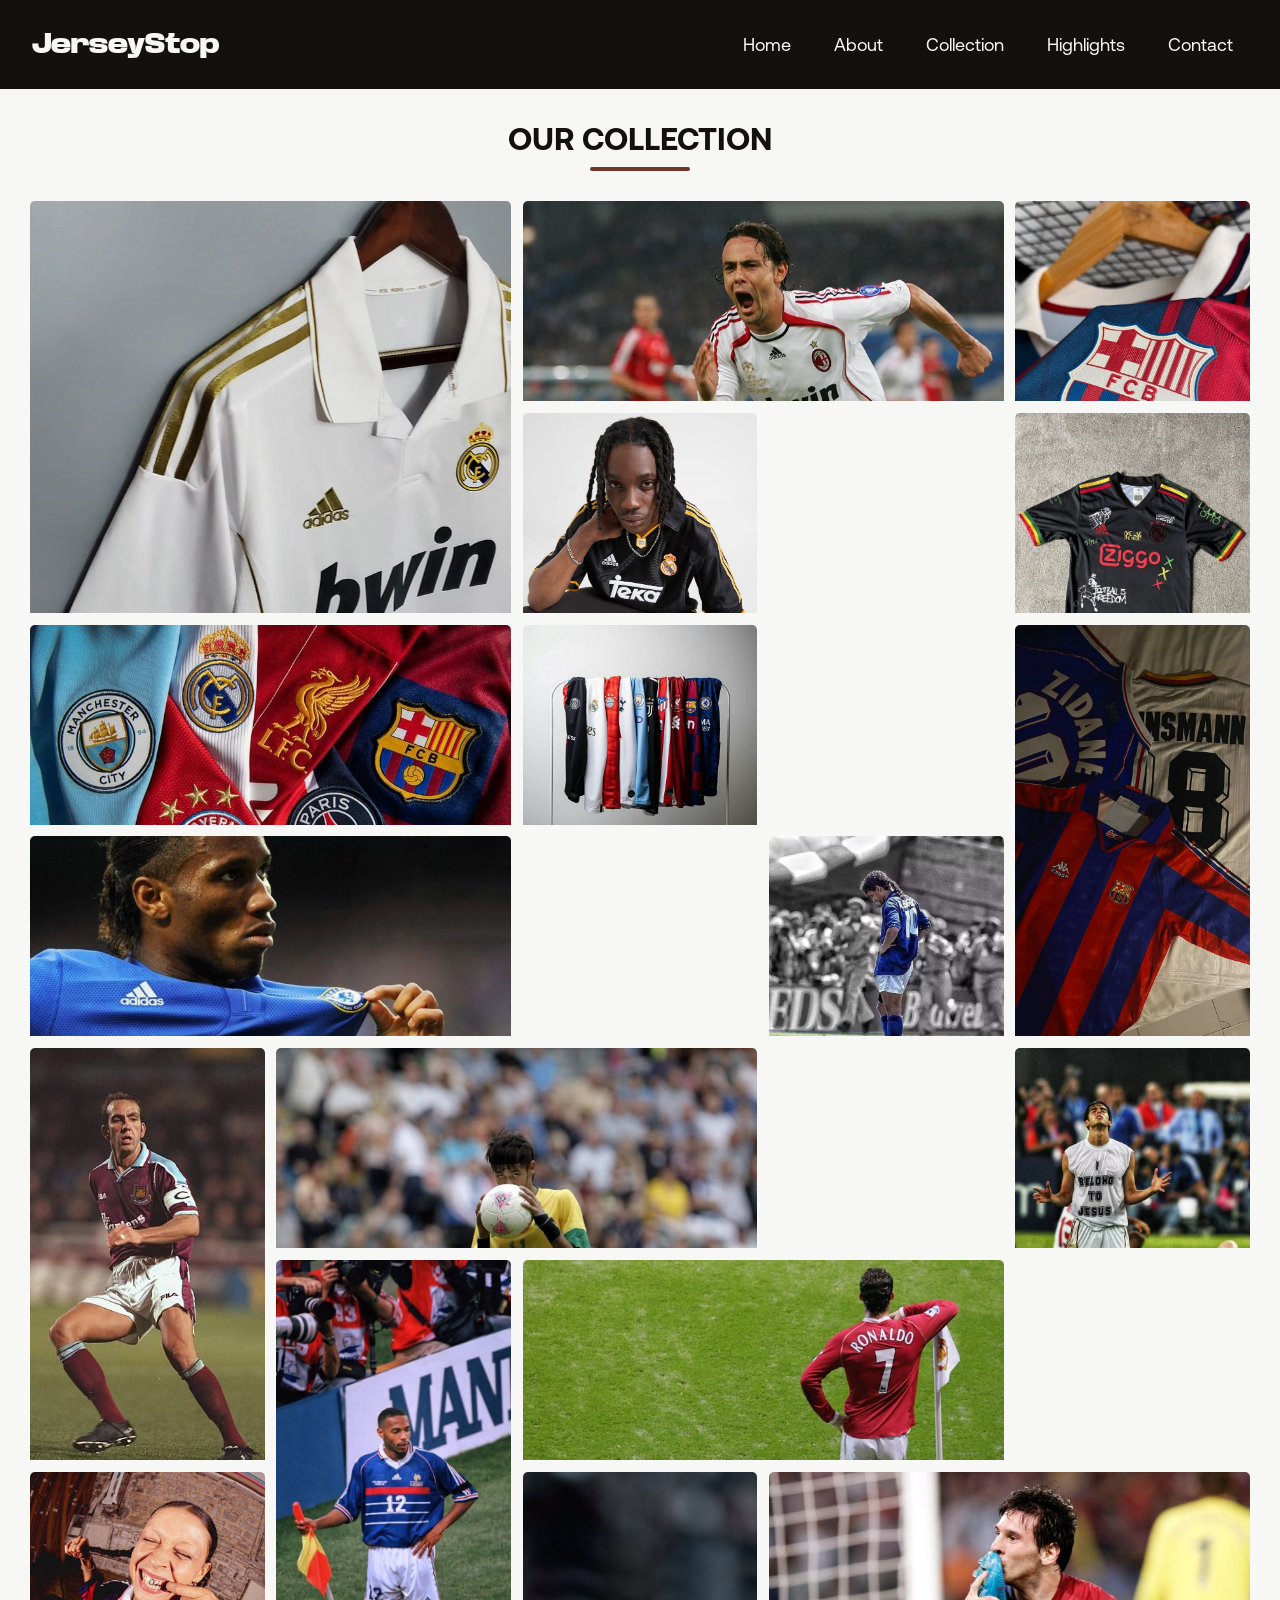
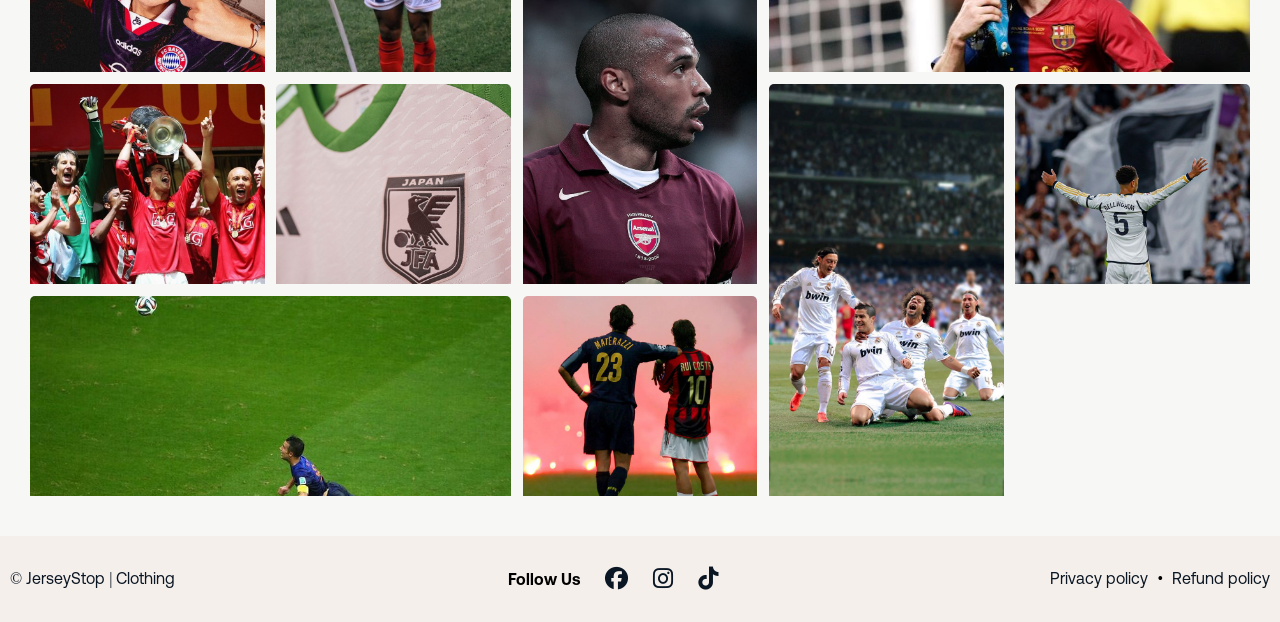
==== collection.html @ 0f19c54c "Add files via upload" ====
<!DOCTYPE html>
<html lang="en">
<head>
    <meta charset="UTF-8">
    <meta name="viewport" content="width=device-width, initial-scale=1.0">

    <title>JerseyStop | Collection</title>

     <!--Links for Favicon icon-->
     <link rel="icon" type="img/jpg" href="img/logo.jpg">

    <!--Links for CSS files-->
    <link rel="stylesheet" href="jersey.css">
    <link rel="stylesheet" href="general.css">
    <link rel="stylesheet" href="collection.css">

    <!--Link for icons-->
    <link rel="stylesheet" href="https://cdnjs.cloudflare.com/ajax/libs/font-awesome/6.7.2/css/all.min.css">
</head>
<body>
    <!--Header-->
    <header>
        <nav class="nav-bar section-content">
            <div class="logo-bar">
               
                <a href="index.html" class="nav-logo">
                    <h2 class="logo-text">JerseyStop</h2>
                </a>
            </div>
          
            <ul class="nav-list">

                <button id="menu-close-button" class="fas fa-times"></button>
            
                <li class="nav-item">
                    <a href="index.html" class="nav-link">Home</a>
                </li>
                <li class="nav-item">
                    <a href="index.html" class="nav-link">About</a>
                </li>
                <li class="nav-item">
                    <a href="index.html" class="nav-link">Collection</a>
                </li>
                <li class="nav-item">
                    <a href="index.html" class="nav-link">Highlights</a>
                </li>
                <li class="nav-item">
                    <a href="index.html" class="nav-link">Contact</a>
                </li>
            </ul>

            <button id="menu-open-button" class="fas fa-bars"></button>

        </nav>
    </header>

    <main>
        <!--Collection Section-->
        <section class="collection-section" style="background-color: #f7f7f6; color: #14100f;">
            <h1 class="section-title animate" style="padding-top: 80px;">
                Our Collection
            </h1>

            <div class="section-content ">

               <div class="gallery animate">

                <figure>
                    <img src="img/1.jpeg" alt="">
                </figure>
                <figure>
                    <img src="img/38.jpeg" alt="">
                </figure>
                <figure>
                    <img src="img/19.jpeg" alt="">
                </figure>
                <figure>
                    <img src="img/4.jpeg" alt="">
                </figure>
                <figure>
                    <img src="img/20.jpeg" alt="">
                </figure>
                <figure>
                    <img src="img/6.jpg" alt="">
                </figure>
                <figure>
                    <img src="img/7.jpeg" alt="">
                </figure>
                <figure>
                    <img src="img/8.jpg" alt="">
                </figure>
                <figure>
                    <img src="img/9.jpg" alt="">
                </figure>
                <figure>
                    <img src="img/42.jpeg" alt="">
                </figure>

                <figure>
                    <img src="img/21.jpeg" alt="">
                </figure>
                <figure>
                    <img src="img/44.jpeg" alt="">
                </figure>
                <figure>
                    <img src="img/34.jpeg" alt="">
                </figure>
                <figure>
                    <img src="img/36.jpeg" alt="">
                </figure>
                <figure>
                    <img src="img/25.jpeg" alt="">
                </figure>
               
                <figure>
                    <img src="img/47.jpeg" alt="">
                </figure>
               
                <figure>
                    <img src="img/33.jpeg" alt="">
                </figure>

                <figure>
                    <img src="img/40.jpeg" alt="">
                </figure>
                <figure>
                    <img src="img/12.jpeg" alt="">
                </figure>
                <figure>
                    <img src="img/13.jpeg" alt="">
                </figure>
                <figure>
                    <img src="img/35.jpeg" alt="">
                </figure>
                <figure>
                    <img src="img/26.jpeg" alt="">
                </figure>
               
                <figure>
                    <img src="img/17.jpeg" alt="">
                </figure>
                
                <figure>
                    <img src="img/29.jpeg" alt="">
                </figure>
                <figure>
                    <img src="img/46.jpeg" alt="">
                </figure>
                <figure>
                    <img src="img/48.jpeg" alt="">
                </figure>
                <figure>
                    <img src="img/43.jpeg" alt="">
                </figure>
                <figure>
                    <img src="img/45.jpeg" alt="">
                </figure>
                
               </div>

            </div>
            
        </section>
        <!--Footer Section-->
        <footer class="footer-section">
           <div class="section-content">
            <p class="copyright-text"> &#169; JerseyStop | Clothing</p>
            
            <div class="social-link-list">
                <p class="text">Follow Us</p>
                <a href="https://www.facebook.com/profile.php?id=61565590057423" class="social-link" target="_blank">
                    <i class="fa-brands fa-facebook"></i>
                </a>
                <a href="https://www.instagram.com/jerseystopnepal/" class="social-link" target="_blank">
                    <i class="fa-brands fa-instagram"></i>
                </a>
                <a href="https://www.tiktok.com/@jerseystopnepal" class="social-link" target="_blank">
                    <i class="fa-brands fa-tiktok"></i>
                </a>
               </div>

               <p class="policy-text">
                <a href="#" class="policy-link">Privacy policy</a>
                <span class="separator">&bull;</span>
                <a href="#" class="policy-link">Refund policy</a>
               </p>

           </div>
          
        </footer>
    </main>

    <script src="jersey.js"></script>
</body>
</html>
---- jersey.css ----
header{
    width: 100%;
    z-index: 5;
    position: fixed; /* to make the header fixed */
    background-color: #14100f;
}

header .nav-bar{

    display: flex;
    align-items: center;
    justify-content: space-between;
    padding: 32px;
}
.nav-bar .logo-bar{
    display: flex;
    align-items: center;
    
}
.nav-bar .logo-bar .logo-text{
    line-height: 1;
    font-family: baseneue;
    padding-right: 50px;
    font-size: 25px;
    color: #f7f7f6;
}

.nav-bar .nav-list{
    display: flex;
    align-items: center;
    gap: 13px;
} 


.nav-bar .nav-list .nav-link{
    font-size: 18px;
    padding: 0 15px;
    
    color: #f7f7f6;
    position: relative;
}
.nav-bar .nav-list .nav-link:hover{
    color: white;
}
.nav-bar .nav-list .nav-link::before{
    content: '';
    position: absolute;
    bottom: -2px;
    left: 0;
    width: 0;
    height: 2px;
    border-radius: 3px;
    background-color:#f7f7f6;
    transition: 0.3s ease;
}
.nav-bar .nav-list .nav-link:hover::before{
    width: 100%;
}
/*Hero-section*/

.hero-section{
    min-height: 100vh; /* to make the hero section full height */
   background-image: linear-gradient(
    rgba(4,9,30,0.7),rgba(4,9,30,0.7)),
    url(img/bg1.jpg);
    background-position: center;
    background-size: cover;

   


}
.hero-section .section-content{
    display: flex;
    align-items: center;
    justify-content: center;
    min-height: 100vh; /* to make the hero section full height */

}
.hero-section .hero-detail{
    color: #f7f7f6;
   text-align: center;
    
    
}
.hero-section .hero-detail .title{
    font-size: 50px;
    font-family: baseneue-mid;
    color: #f5efeb
}
.hero-section .hero-detail .title .title-main{
    font-family: baseneue-mid;
    color: #f5efeb
}
.hero-section .hero-detail .subtitle{
    font-size: 30px;
    margin: 15px 0;

    
}


.hero-section .hero-detail .buttons{
    display: flex;
    gap: 30px;
    
    margin-top: 40px;
    justify-content: center;
}
.hero-section .hero-detail .button{
    padding: 10px 26px;
    background: transparent;
    color: #f7f7f6;
    border-radius: 8px;
    border: 2px solid #f7f7f6;
    font-family: baseneue-mid;
    overflow: hidden;
    z-index: 1;
    transition: 0.3s ease;
    position: relative;
}
.hero-section .hero-detail .button::before{
    content: '';
    position: absolute;
    top: 0;
    left: 0;
    width: 0;
    height: 100%;
    background: #f7f7f6;
    transition: 0.5s;
    z-index: -1;
}
.hero-section .hero-detail .button:hover::before
{
    width: 100%;
}
.hero-section .hero-detail .button:hover{
    color: #14100f;
}

/*Brand-section*/
.brand-section{
    padding: 40px 0;
    background: #f7f7f6;
    height: auto;
}

.brand-section .section-content{
    display: flex;
    flex-direction: column;
    align-items: center;
    justify-content: center;
    text-align: center;
    
}

.brand-section  .feature-details{
    margin: 0 auto;
    width: 70%;
    
    
}
.brand-section .feature-details .title{
    font-size: 23px;
    font-family: baseneue-mid;
    text-transform: uppercase;
    margin-bottom:20px;
}
.brand-section .feature-details .title .title-main{
    font-family: baseneue-mid;
    color: rgb(110, 5, 5);
}

.brand-section .feature-details .description{
    font-size: 18px;
   
}

.brand-section .container{
    display: flex;
    justify-content: center;
    gap: 30px;
    margin-top: 30px;
    width: 100%;
}

.brand-section .container .support-container{
    width: 350px;
    height: auto;
    background-color:#efefef;
    border-radius: 5px;
   box-shadow: 0 0 5px rgb(207, 207, 207);
    text-align: center;
    transition: 0.3s ease;
    
}
.brand-section .container .support-container:hover{
    background-color: #eaeaea;
    box-shadow: 0 0 7px rgb(163, 163, 163);
}
.brand-section .support-container .support-icon{
    width: 60px;
}
.brand-section .support-container .text{
    font-size: 17px;
    margin: 7px 0;
}
.brand-section .support-container .text-supp{
    font-size: 14px;
}

/*Collection Section*/
.collection-section{
    height: auto;
    background: #14100f;
    color: #f7f7f6;
    padding: 40px 0;

}
.collection-section .section-content{
    display: flex;
    align-items: center;
    gap: 25px;
    height: auto;
   
}
.collection-section .collect-img-wrapper{
    width: 650px;
    
   
}
.collection-section .collect-img-wrapper .collect-img{
    width: 100%;
    height: 450px;
    object-fit: cover;
    border-radius: 5px;
    transition: 0.3s ease;
}
.collection-section .collect-img-wrapper .collect-img:hover{
    box-shadow: 0 0 10px gray;
    
}
.collection-section .collection-detail .title{
    font-size: 40px;
    font-family: baseneue-mid;
    width: 50%;
   
    
}
.collection-section .collection-detail .title .title-main{
    font-family: dreams;
    font-size: 40px;
}
.collection-section .collection-detail .description{
    font-size: 16px;
    margin: 10px 0;
}

.collection-section .collection-detail .buttons{
    margin: 40px;
    position: relative;
}

.collection-section .collection-detail .button{
    padding: 15px 25px;
    font-family: baseneue-mid;
    background-color: #f7f7f6;
    color: #14100f;
    position: absolute;
    left: -40px;
    border-radius: 15px;
    transition: 0.4s ease;
}
.collection-section .collection-detail .button:hover{
    border-bottom-right-radius: 0px;
    box-shadow: 0 0 17px gray;
    
}

/*Highlight Section*/
.highlight-section{
    height: auto;
    background: #f7f7f6;
    color: #14100f;
    padding: 20px 0;
    padding-bottom: 50px;
}
.highlight-section .section-content{
    display: flex;
    flex-wrap: wrap;
    justify-content: center;
    padding: 5px 60px;
    gap: 20px;
}
.highlight-section .highlight-card{
    max-width: 250px;
    width: calc(33.33%-20px);
    height: auto;
    border-radius: 3px;
    background-color: rgb(242, 241, 241);
    box-shadow: 0 0 3px rgb(56, 56, 56);
    transition: 0.5s ease;
}
.highlight-section .highlight-card:hover{
    box-shadow: 0 0 16px gray;
    
}
.highlight-section .highlight-card .highlight-img{
    width: 250px;
    height: 300px;
    object-fit: cover;
    border-radius: 3px;
}

.highlight-section .highlight-card .text{
    font-size: 20px;
    margin-top: 5px;
    margin-left: 3px;
}
.highlight-section .highlight-card .text span{
    font-size: 14px;
    margin-left: 5px;
   
    color: rgb(145, 143, 143);
}

.highlight-section .highlight-card .date{
    font-size: 15px;
    margin: 5px 0;
    margin-left: 3px;
  
    color: gray;
}
.highlight-section .highlight-card .price{
    font-size: 15px;
    margin: 5px 3px;
    color: rgb(43, 42, 42);
}

/*Contact Section*/

.contact-section {
    height: auto;
    background-color: #0f1a2b;
   color: #e6f0f2;
    padding: 40px 80px;
}
.contact-section .section-content {
    display: flex;
    align-items: flex-start; 
    gap: 50px;
    justify-content: space-between; 
}

.contact-section .section-title::after{
    background-color: rgb(255, 185, 56);
}

.contact-section .contact-detail{
    padding: 30px 50px;
    background-color:#efefef;
    color: #14100f;
    border-radius: 5px;
    box-shadow: 0 0 5px rgb(207, 207, 207);
   transition: all ease 0.3s;
   
}

.contact-section .contact-detail:hover{
    box-shadow: 0 0 10px rgb(163, 163, 163);
    background-color: #e2e1e1;
}
.contact-section .contact-details .contact-detail{
  margin-bottom: 20px;
}
.contact-section .contact-detail .title{
    margin-bottom: 5px;
}

.contact-section .contact{
    display: flex;
    flex-direction: column;
    gap: 15px;  
}
.contact-section .contact-title .title{
    font-family: baseneue-mid;
}
.contact-section .contact input{
    display: flex;
    flex-direction: column;
    width: 400px;
    height: 50px;
    border: 2px solid rgb(230, 230, 230);
    outline: none;
    box-shadow: 0 0 5px rgb(216, 216, 216);
   padding-right: 25px;
   padding-left: 5px;
   font-weight: 500;
    border-radius: 5px;
}
.contact-section .contact .contact-inputs::placeholder{

    color: rgb(180, 180, 180);
}
.contact-section .contact .contact-inputs:focus{
    border-color: orange;
}
.contact-section .contact textarea{
    height: 140px;
    border: 2px solid rgb(230, 230, 230);
    outline: none;
    box-shadow: 0 0 5px rgb(216, 216, 216);
    border-radius: 5px;
    padding-left: 5px;
    padding-top: 15px;
    resize: vertical;
}
.contact-section .contact .submit-btn{
    padding: 15px 30px;
    font-size: 16px;
    gap: 10px;
    border: none;
    color: #14100f;
    border-radius: 15px;
    background-color: #f6fafd;
    transition: all 0.3s ease;
}
.contact-section .contact .submit-btn:hover{
    box-shadow: 0 0 15px gray;
}
.contact-section .contact .submit-btn:active{
    opacity: 0.9;
}

/*Footer Section*/

.footer-section{
    padding: 20px 0;
    background-color: #f5efeb;
    
}
.footer-section .section-content{
    padding: 10px;
    display: flex;
    align-items:center;
    justify-content: space-between;
}

.footer-section :where(.copyright-text, .social-link, .policy-link){
    color: #0a1623;
}

.footer-section .social-link-list{
    display: flex;
    align-items: center;
    gap: 25px;
}
.footer-section .social-link-list .text{
    font-family: aeonik-bold;
}

.footer-section .social-link-list .social-link{
    font-size: 23px;
    transition: all 0.2s ease;
}
.footer-section .social-link-list .social-link:hover{
    color: rgb(253, 197, 94);
}
.footer-section .policy-text .separator{
    margin: 0 5px;
}

/*Responsive Design*/

@media screen and (max-width: 900px){
    body.show-mobile-menu header::before{
        content: '';
        position: fixed;
        left:0;
        top: 0;
        height: 100%;
        width: 100%;
        backdrop-filter: blur(5px);
        background: rgba(47, 47, 47, 0.3);
    }

    .nav-bar :where(#menu-open-button, #menu-close-button),
    .about-section .about-details{
        font-size: 20px;
        display: block; 
        background: none; /* Removes the background */
        border: none; /* Removes any border if present */
        outline: none; /* Removes the outline */
        color: #f7f7f6;

    }
    .nav-bar :where( #menu-close-button)
    {
        color:#14100f;
    }
    .nav-bar #menu-close-button{
        position: absolute;
        right: 30px;
        top: 30px;
    }

    .nav-bar .nav-list {
        display: block;
        position: fixed;
        width: 100%;
        height: 340px;
        left:0px;
        top:-340px;
        display: flex;
        flex-direction: column;
        align-items: center;
        padding: 20px;
        gap:15px;
        
        background: #f7f7f6;
        transition: 0.5s ease;
    }

    body.show-mobile-menu .nav-bar .nav-list{
        top: 0px;
    }

    .nav-bar .nav-list .nav-link {
        display: block; /* Ensure each link takes full width */
        margin-top: 0; /* Remove extra margin */
        text-align: center; /* Center-align the text */
        padding: 10px 0; /* Add padding for better spacing */
        font-size: 20px;
        color: #14100f;
    }
    .nav-bar .nav-list .nav-link:hover{
        color: black;
    }
    .nav-bar .nav-list .nav-link::before{
        content: '';
        position: absolute;
        bottom: -2px;
        left: 0;
        width: 0;
        height: 2px;
        border-radius: 3px;
        background-color:#14100f;
        transition: 0.3s ease;
    }

    .brand-section .brand-img-wrapper {
        max-width: 370px; /* Reduce the maximum width */
        display: flex;
        justify-content: space-between;
        
    }

    .brand-section .brand-img {
        height: 300px; /* Reduce the height */
    }

    .collection-section .collect-img-wrapper{
        width: 450px;
        
       
    }
    .collection-section .collect-img-wrapper .collect-img{
        width: 100%;
        height: 350px;
        object-fit: cover;
        
    }

    .highlight-section .section-content {
        display: flex; /* Use Flexbox */
        flex-wrap: wrap; /* Allow wrapping if necessary */
        justify-content: center; /* Center the cards horizontally */
        gap: 15px; /* Adjust spacing between the cards */
    }

    .highlight-section .highlight-card {
        width: calc(33.33% - 15px); /* Ensure 3 cards fit in a row */
        max-width: 230px; /* Set a maximum width for the cards */
        height: auto; /* Maintain auto height */
        border-radius: 3px;
    }
  
    .highlight-section .highlight-card .highlight-img {
        width: 100%; /* Make the image responsive */
        height: 300px; /* Maintain aspect ratio */
        object-fit: cover; /* Ensure the image fits within its container */
        border-radius: 3px;
    }

    .contact-section .section-content{
        align-items: center;
    }

    .contact-section .contact-detail{
        margin-top: 15px;
        padding: 20px 30px;
    }
    .contact-section .contact input{
       width: 300px;
       height: 40px;
    }

}
@media screen and (min-width:900px) {
    .nav-bar .fas{
        display: none;
    }
    
}


@media screen and (max-width: 600px) {

    .nav-bar .nav-list .nav-link{
        font-size: 18px;
    }

    .hero-section .hero-detail .title {
     font-family: baseneue;   
    }
    .hero-section .hero-detail .buttons{
        font-size: 16px;
        padding: 10px 20px;
    }

    .brand-section .feature-details .title{
        font-size: 25px;
        text-transform: uppercase;
        margin-bottom:20px;
    }
    
    .brand-section .feature-details .description{
        font-size: 14px;
       
    }
    
    .brand-section .section-content .brand-item {
        flex-direction: column; /* Keep items stacked in a column */
         /* Adjust spacing for smaller screens */
        
    }

    .brand-section .brand-img-wrapper {
        max-width: 350px; /* Further reduce the width */
    }

    .brand-section .brand-img {
        height: 200px; /* Further reduce the height */
    }
    .brand-section .support-container .support-icon{
        width: 40px;
    }

    .brand-section .support-container .text{
        font-size: 13px;
    }
    .brand-section .support-container .text-supp{
        font-size: 12px;
    }

    .collection-section .collection-detail .title .title-main{
        font-size: 28px;
    }

    .collection-section .collect-img-wrapper{
        width: 400px;
        
       
    }
    .collection-section .collect-img-wrapper .collect-img{
        width: 100%;
        height: 250px;
        object-fit: cover;
        
    }

    .collection-section .collection-detail .title{
        font-size: 26px;
        width: 50%;
        
    }
    .collection-section .collection-detail .description{
        font-size: 12px;
        margin: 10px 0;
    }
    .collection-section .collection-detail .button{
        padding: 8px 10px;
        font-size: 15px;
        border-radius: 10px
    }

    .highlight-section .section-content {
        display: flex; /* Use Flexbox */
        flex-wrap: wrap; /* Allow wrapping if necessary */
        justify-content: center; /* Center the cards horizontally */
        gap: 15px; /* Adjust spacing between the cards */
    }

    .highlight-section .highlight-card {
        width:100%; /* Ensure 2 cards fit in a row */
        max-width: 250px; /* Set a maximum width for the cards */
        height: auto; /* Maintain auto height */
        border-radius: 3px;
    }

    .highlight-section .highlight-card .highlight-img {
        width: 100%; /* Make the image responsive */
        height: auto; /* Maintain aspect ratio */
        object-fit: cover; /* Ensure the image fits within its container */
        border-radius: 3px;
    }

    .contact-section .section-content{
        flex-direction: column-reverse;
        align-items: center;
    }
    .contact-section .contact-detail{
        padding: 18px 27px;
    }
    .contact-section .contact-detail .title{
        font-size: 20px;
    }
    .contact-section .contact-detail .description{
        font-size: 12px;
    }
    .contact-section .contact input{
       width: 250px;
       height: 40px;
    }

    .footer-section .section-content{
        flex-direction: column;
        align-items: center;
        gap: 20px;
    }
  
}

.animate{
    opacity: 0;
    transform: translateY(30px);
    animation: moveup 0.7s linear forwards;
}

@keyframes moveup{
    100%{
        opacity: 100%;
        transform: translate(0px);
    }
}



.animated {
    opacity: 0; /* Start hidden */
    transform: translateX(-50px); /* Start off-screen to the left */
    transition: opacity 0.7s ease, transform 0.7s ease; /* Smooth transition */
}

/* Final state when the element is visible */
.animated.active {
    opacity: 1; /* Fully visible */
    transform: translateX(0); /* Move to its original position */
}
---- general.css ----
*{
    margin: 0;
    padding: 0;
    box-sizing: border-box;
    font-family: aeonik;
    
}
html{
    scroll-behavior: smooth;
    scroll-padding: 6rem;
}
ul{
    list-style: none;
}

a{
    text-decoration: none;
}
button{
    cursor: pointer;
    border: none;
    background: none;
    font-family: baseneue-mid;
}

.section-content{
    margin: 0 auto;/* to center the content */
    padding: 0 30px;
    max-width: 1400px;
}

.section-title{
    font-family: aeonik-bold;
    font-style: bold;
    text-align: center;
    padding: 30px 0;
    text-transform: uppercase;
    font-size: 32px;
}

.section-title::after{
    content: "";
    width: 100px;
    height: 4px;
    display: block;
    margin: 10px auto 0;
    border-radius: 10px;
    background-color: #6e3729;
}

/*Fonts Name*/
@font-face{
    font-family: aeonik;
    src:url(fonts/aeonik.otf)
}
@font-face{
    font-family: aeonik-bold;
    src:url(fonts/AeonikTRIAL-Bold.otf)
}

@font-face{
    font-family: baseneue-mid;
    src:url(fonts/BaseNeueTrial-Medium.ttf)
}

@font-face{
    font-family: baseneue;
    src:url(fonts/BaseNeueTrial-WideBlack.ttf)
}
@font-face{
    font-family: dreams;
    src:url(fonts/Dream-Avenue.ttf)
}
---- collection.css ----
.gallery{
    display: grid;
    grid-template-columns: 
      repeat(auto-fit, minmax(12.5rem, 1fr));
    grid-auto-rows: 12.5rem;
    gap: 0.74rem;
    grid-auto-flow: dense;
}
.gallery figure{
    overflow: hidden;
    display: grid;
    
    grid-template-columns: minmax(0 ,1fr);
    grid-template-rows: minmax(0, 1fr);
}
.gallery figure:hover img{
    scale: 1.125;
}

.gallery img{
   border-radius: 5px;
    grid-row: 1/ -1;
    grid-column: 1/ -1;
    width: 100%;
    height: auto;
object-fit: cover;
    transition: scale 0.5s ease-in-out
}
@media (width > 600px){
    .gallery figure:nth-child(1){
        grid-area: span 2/ span 2;
    }
    .gallery figure:nth-child(4n+1){
        grid-row: span 2;
    }
    .gallery figure:nth-child(4n+2){
        grid-column: span 2;
    }
}
@media screen and (max-width: 600px) {
    .gallery {
        grid-template-columns: repeat(auto-fit, minmax(180px, 1fr)); /* Adjust column width */
        grid-auto-rows: 200px; /* Adjust row height */
        gap: 10px; /* Reduce spacing */
    }
    

    .gallery img {
        border-radius: 5px;
        
        width: 100%; /* Ensure images fit their containers */
        height: 100%; /* Ensure images fit their containers */
        object-fit: cover; /* Maintain aspect ratio */
    }
}
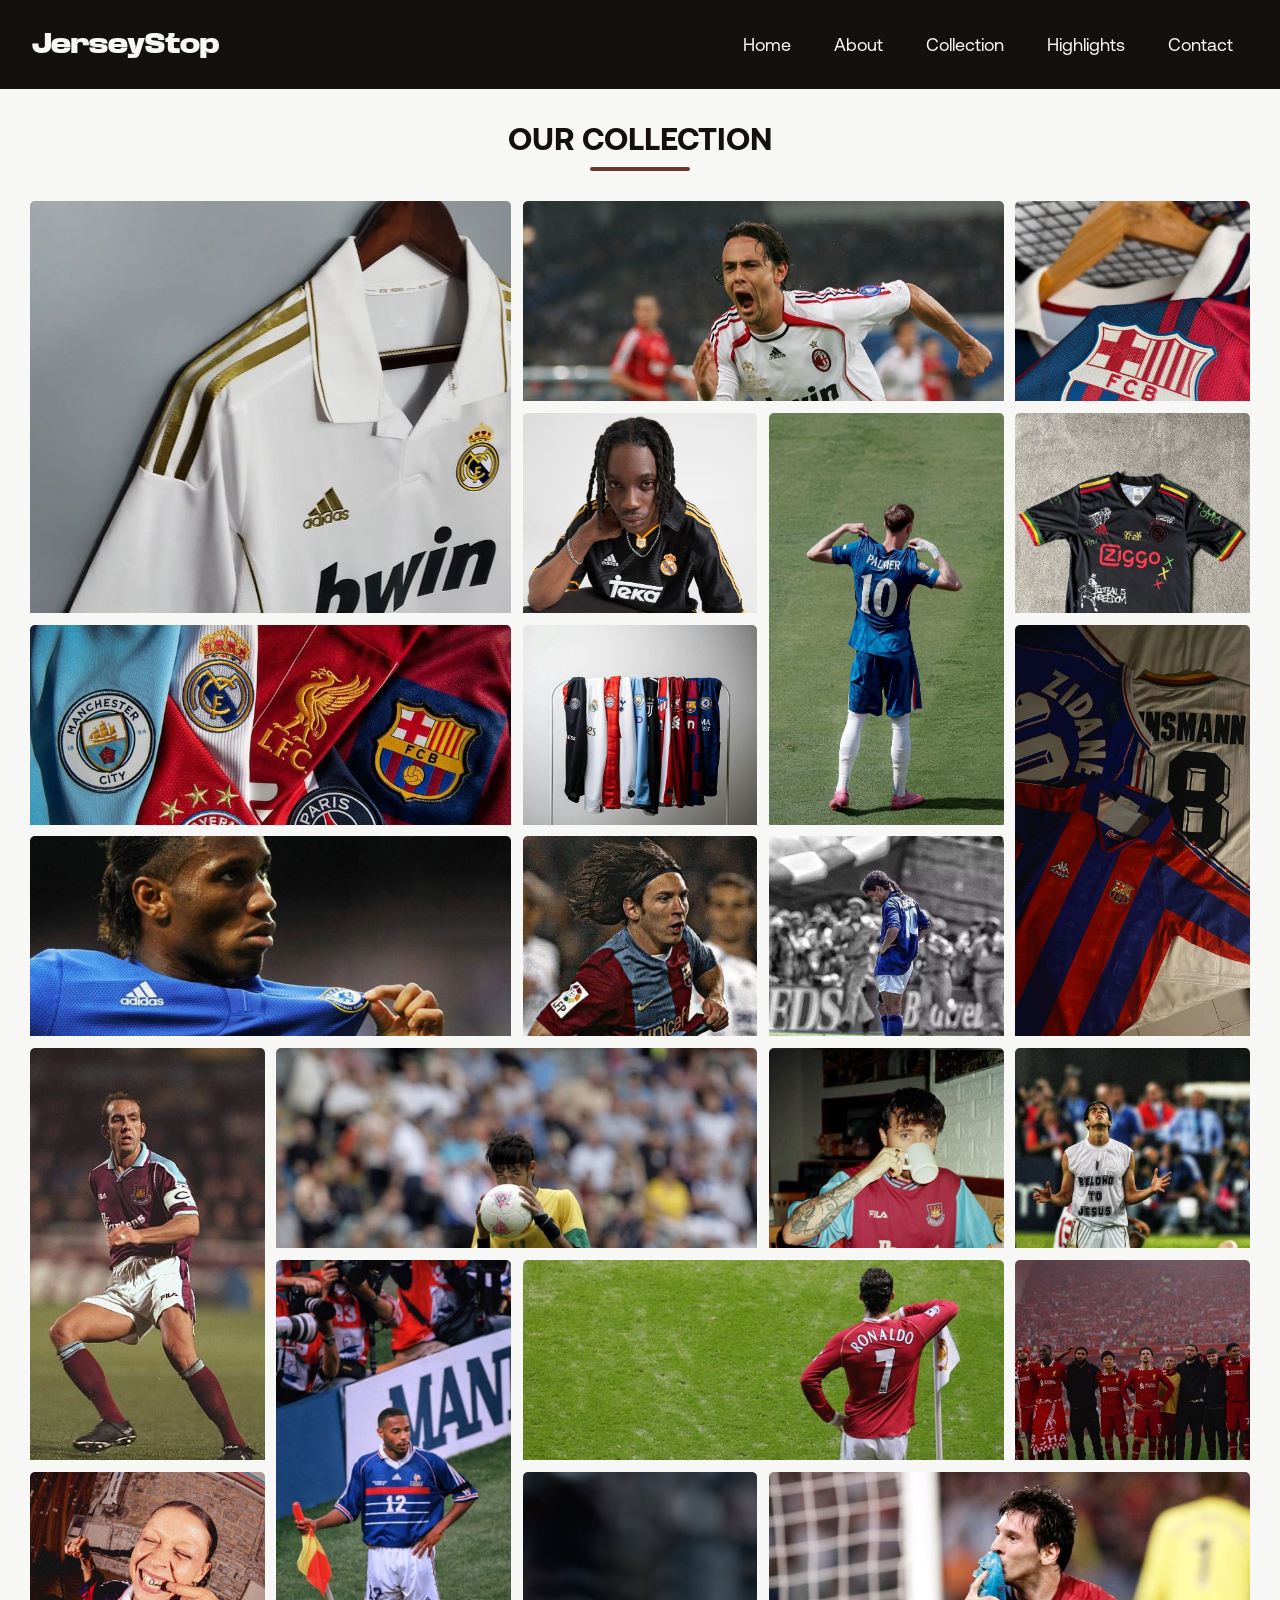
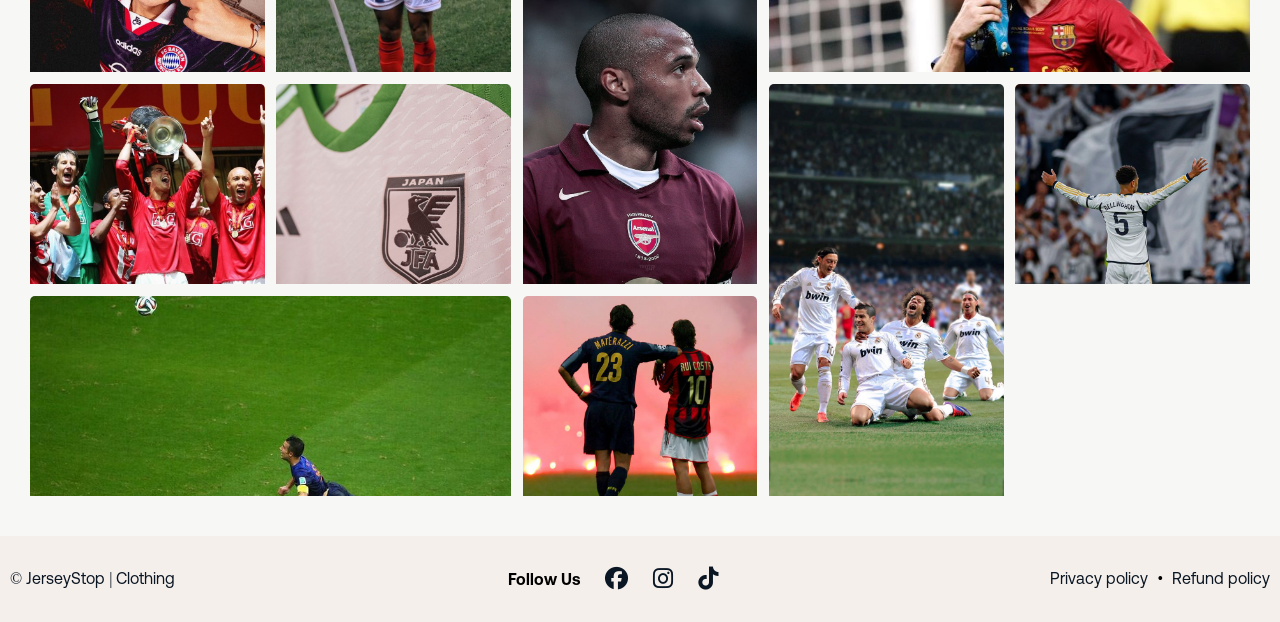
==== commit d710ce13: "Add files via upload" ====
--- a/collection.html
+++ b/collection.html
@@ -78,7 +78,7 @@
                     <img src="img/4.jpeg" alt="">
                 </figure>
                 <figure>
-                    <img src="img/20.jpeg" alt="">
+                    <img src="img/20.jpg" alt="">
                 </figure>
                 <figure>
                     <img src="img/6.jpg" alt="">
@@ -97,7 +97,7 @@
                 </figure>
 
                 <figure>
-                    <img src="img/21.jpeg" alt="">
+                    <img src="img/21.jpg" alt="">
                 </figure>
                 <figure>
                     <img src="img/44.jpeg" alt="">
@@ -109,7 +109,7 @@
                     <img src="img/36.jpeg" alt="">
                 </figure>
                 <figure>
-                    <img src="img/25.jpeg" alt="">
+                    <img src="img/25.jpg" alt="">
                 </figure>
                
                 <figure>
@@ -124,7 +124,7 @@
                     <img src="img/40.jpeg" alt="">
                 </figure>
                 <figure>
-                    <img src="img/12.jpeg" alt="">
+                    <img src="img/12.jpg" alt="">
                 </figure>
                 <figure>
                     <img src="img/13.jpeg" alt="">
